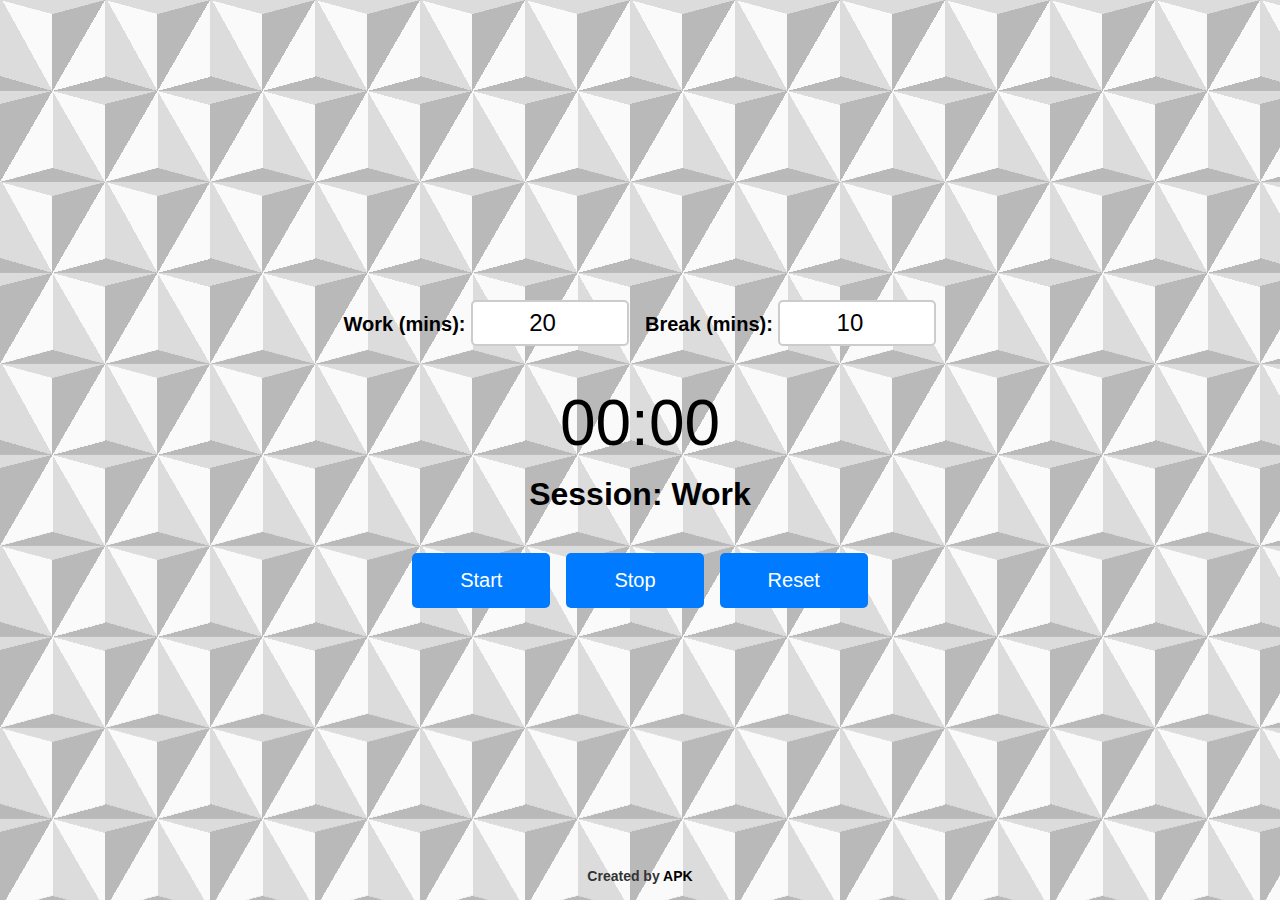
==== index.html @ 3d2f9d0f "Update index.html" ====
<!DOCTYPE html>
<html lang="en">
<head>
    <meta name="viewport" content="width=device-width, initial-scale=1.0">
    <title>Pomodoro Timer</title>
    <meta property="og:description" content="Pomodoro Time">
    <meta property="og:title" content="Pomodoro Timer Made by Ankit AKA APK">
    <meta property="og:url" content="https://mrapk.github.io/">

    <style>
        body {
            display: flex;
            justify-content: center;
            align-items: center;
            text-align: center;
            height: 100vh;
            font-size: 1.25rem; /* Scales with screen size */
            font-family: Arial, sans-serif;
            flex-direction: column;
            background-color: #f5f5f5;
            overflow: hidden;
            margin: 0;
            padding: 0;
            --s: 105px; /* control the size */
            --c1: #b9b9b9;
            --c2: #dcdcdc;
            --c3: #fafafa;

            background: conic-gradient(
                    from 75deg,
                    var(--c1) 15deg,
                    var(--c2) 0 30deg,
                    #0000 0 180deg,
                    var(--c2) 0 195deg,
                    var(--c1) 0 210deg,
                    #0000 0
                )
                calc(0.5 * var(--s)) calc(0.5 * var(--s) / 0.577),
                conic-gradient(
                var(--c1) 30deg,
                var(--c3) 0 75deg,
                var(--c1) 0 90deg,
                var(--c2) 0 105deg,
                var(--c3) 0 150deg,
                var(--c2) 0 180deg,
                var(--c3) 0 210deg,
                var(--c1) 0 256deg,
                var(--c2) 0 270deg,
                var(--c1) 0 286deg,
                var(--c2) 0 331deg,
                var(--c3) 0
                );
            background-size: var(--s) calc(var(--s) / 0.577);
            /* 0.577=tan(30deg)*/

            background-repeat: repeat;
        }
        a {
            text-decoration: none;
            color: #000000;
        }
        #data {
            display: flex;
            flex-direction: column;
            justify-content: center;
            align-items: center;
            margin-bottom: 1rem;
            
        }

        input {
            width: 60%; /* Adjust input width for smaller screens */
            height: 2.5rem;
            text-align: center;
            font-size: 1rem;
            border-radius: 5px;
            margin: 0.5rem 0;
            border: 2px solid #ccc;
            outline: none;
        }

        #text {
            font-size: 1.25rem;
            margin: 0.5rem;
            font-weight: bold;
            color: #000000;
            text-align: center;
            margin-bottom: 1rem;
        }

        #timer {
            font-size: 3rem; /* Scales for both mobile and desktop */
        }

        #session-type {
            font-size: 1.5rem;
            margin-top: 1rem;
            font-weight: bold;
            color: #000000;
            text-align: center;
        }

        #controls {
            margin-top: 2rem;
            display: flex;
            justify-content: center;
            align-items: center;
            flex-direction: column;
        }

        button {
            padding: 1rem 2rem;
            font-size: 1rem;
            margin: 0.5rem;
            border: none;
            border-radius: 5px;
            background-color: #007bff;
            color: white;
            cursor: pointer;
        }

        button:hover {
            background-color: #0056b3;
        }

        button:active {
            background-color: #004080;
        }

        footer {
            position: absolute;
            bottom: 0;
            left: 0;
            right: 0;
            text-align: center;
            font-size: 0.875rem;
            font-weight: bold;
            color: #333;
            padding: 1rem;
            cursor: default;
            -webkit-user-select: none; /* Safari */
            -ms-user-select: none; /* IE 10 and IE 11 */
            user-select: none; /* Standard syntax */
        }
        div{
            cursor: default;
            -webkit-user-select: none; /* Safari */
            -ms-user-select: none; /* IE 10 and IE 11 */
            user-select: none; /* Standard syntax */
        }
        /* Media query for smaller screens */
        @media (min-width: 768px) {
            input {
                width: 150px;
                font-size: 1.5rem;
            }

            #timer {
                font-size: 4rem;
            }
            #data{
                flex-direction: row;
            }
            #controls {
                flex-direction: row;
            }

            #session-type {
                font-size: 2rem;
            }

            button {
                font-size: 1.25rem;
                padding: 1rem 3rem;
            }
        }
    </style>
</head>
<body>
<div id="data">
    <div id="text">Work (mins): <input type="number" id="workMinutes" value="20" max="60" min="1"></div>
    <div id="text">Break (mins): <input type="number" id="breakMinutes" value="10" max="60" min="1"></div>
</div>

<div id="timer">00:00</div>

<div id="session-type">Session: Work</div>

<div id="controls">
    <button onclick="startTimer()">Start</button>
    <button onclick="stopTimer()">Stop</button>
    <button onclick="resetTimer()">Reset</button>
</div>

<script>
    var timerDisplay = document.getElementById('timer');
    var sessionTypeDisplay = document.getElementById('session-type');
    var interval;
    var time; // Store the remaining time in seconds
    var isWorkSession = true; // Keep track of whether it's a work or break session
    var timerStartTime;
    
    // Register the service worker
    if ('serviceWorker' in navigator) {
        navigator.serviceWorker.register('sw.js')
            .then(function(registration) {
                console.log('Service Worker registered with scope:', registration.scope);
            }).catch(function(error) {
                console.log('Service Worker registration failed:', error);
            });
    }
    
    // Function to calculate remaining time based on the current time and start time
    function calculateRemainingTime() {
        var currentTime = Date.now();
        var elapsedTime = Math.floor((currentTime - timerStartTime) / 1000); // Elapsed time in seconds
        return time - elapsedTime; // Remaining time
    }
    
    // Start the timer and store the start time
    function startTimer() {
        if (time === undefined) {
            var workMinutes = document.getElementById('workMinutes').value;
            var breakMinutes = document.getElementById('breakMinutes').value;
    
            if (isWorkSession) {
                time = parseInt(workMinutes) * 60;
                sessionTypeDisplay.textContent = "Session: Work";
            } else {
                time = parseInt(breakMinutes) * 60;
                sessionTypeDisplay.textContent = "Session: Break";
            }
    
            timerStartTime = Date.now();
            localStorage.setItem('timerStartTime', timerStartTime);
            localStorage.setItem('time', time);
            localStorage.setItem('isWorkSession', isWorkSession);
        }
    
        clearInterval(interval);
        interval = setInterval(function () {
            time = calculateRemainingTime();
    
            var minutes = Math.floor(time / 60);
            var seconds = time % 60;
    
            minutes = minutes < 10 ? '0' + minutes : minutes;
            seconds = seconds < 10 ? '0' + seconds : seconds;
    
            timerDisplay.textContent = minutes + ':' + seconds;
    
            if (time <= 0) {
                clearInterval(interval);
    
                announceSessionEnd();
    
                isWorkSession = !isWorkSession;
                time = undefined;
                localStorage.removeItem('timerStartTime');
                startTimer();
            }
        }, 1000);
    }
    
    function stopTimer() {
        clearInterval(interval);
        localStorage.removeItem('timerStartTime'); // Clear saved state when stopped
    }
    
    function resetTimer() {
        clearInterval(interval);
        timerDisplay.textContent = "00:00";
        sessionTypeDisplay.textContent = "Session: Work";
        time = undefined;
        isWorkSession = true;
        localStorage.removeItem('timerStartTime'); // Clear saved state
        localStorage.removeItem('time');
        localStorage.removeItem('isWorkSession');
    }
    
    // Restore the timer state from localStorage if it exists
    window.addEventListener('load', function() {
        if (localStorage.getItem('timerStartTime')) {
            timerStartTime = parseInt(localStorage.getItem('timerStartTime'));
            time = parseInt(localStorage.getItem('time'));
            isWorkSession = localStorage.getItem('isWorkSession') === 'true';
            startTimer(); // Resume the timer
        }
    });
    
    // Function to announce the end of a session
    function announceSessionEnd() {
        var message;
        if (isWorkSession) {
            message = "Work session complete. Time for a break!";
        } else {
            message = "Break time is over. Time to work!";
        }
    
        var utterance = new SpeechSynthesisUtterance(message);
        window.speechSynthesis.speak(utterance);
    
        notifyUser(message);
    }
    
    // Function to show notification using the ServiceWorker
    function notifyUser(message) {
        if ('serviceWorker' in navigator) {
            navigator.serviceWorker.ready.then(function(registration) {
                registration.showNotification('Pomodoro Timer', {
                    body: message,
                    icon: 'icon.png' // Optional: Add an icon if you want
                });
            });
        } else {
            alert(message); // Fallback for unsupported browsers
        }
    }
    
</script>

</body>
<footer>Created by <a href="https://github.com/mrapk">APK</a></footer>
</html>
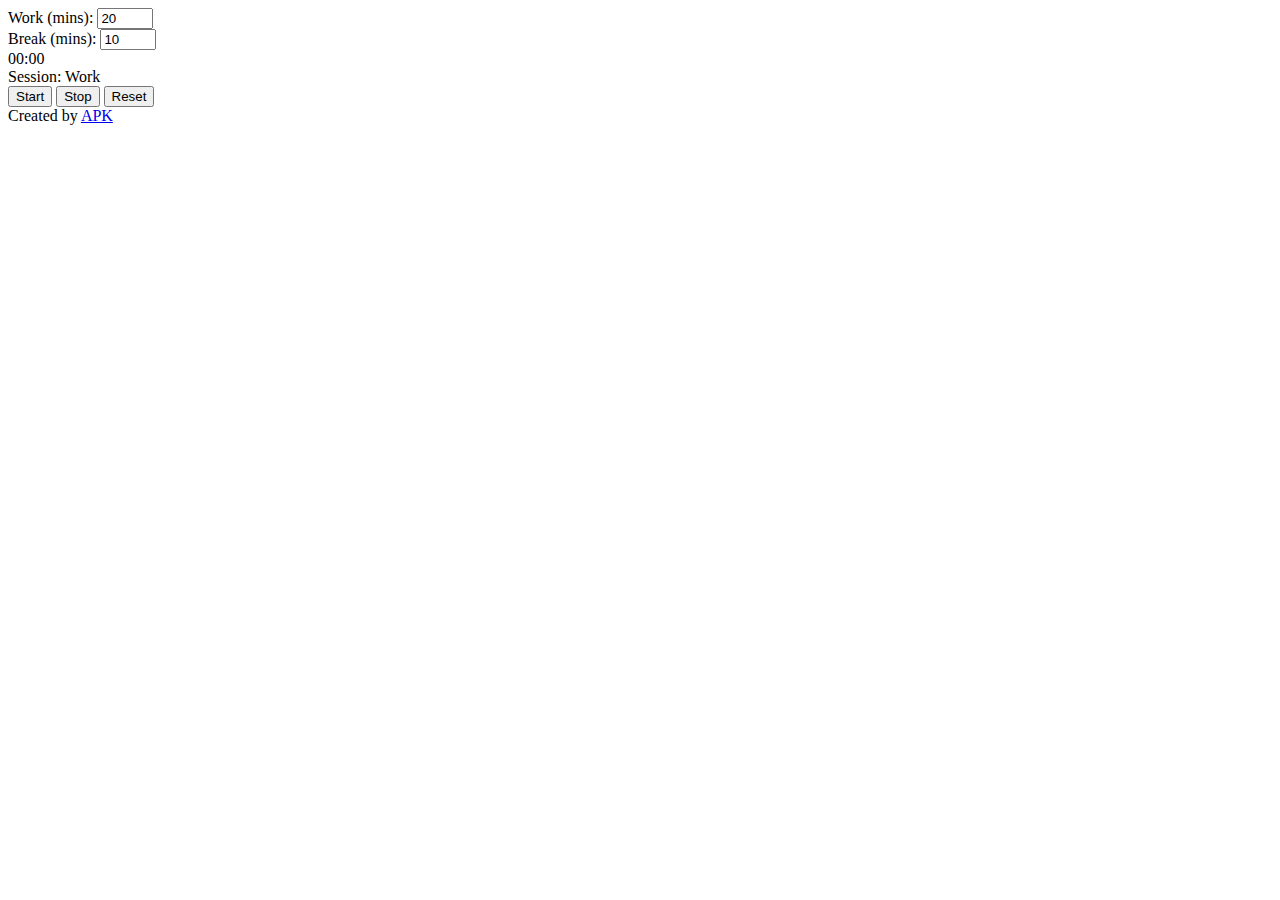
==== commit 8e6104dd: "Update index.html" ====
--- a/index.html
+++ b/index.html
@@ -8,172 +8,7 @@
     <meta property="og:url" content="https://mrapk.github.io/">
 
     <style>
-        body {
-            display: flex;
-            justify-content: center;
-            align-items: center;
-            text-align: center;
-            height: 100vh;
-            font-size: 1.25rem; /* Scales with screen size */
-            font-family: Arial, sans-serif;
-            flex-direction: column;
-            background-color: #f5f5f5;
-            overflow: hidden;
-            margin: 0;
-            padding: 0;
-            --s: 105px; /* control the size */
-            --c1: #b9b9b9;
-            --c2: #dcdcdc;
-            --c3: #fafafa;
-
-            background: conic-gradient(
-                    from 75deg,
-                    var(--c1) 15deg,
-                    var(--c2) 0 30deg,
-                    #0000 0 180deg,
-                    var(--c2) 0 195deg,
-                    var(--c1) 0 210deg,
-                    #0000 0
-                )
-                calc(0.5 * var(--s)) calc(0.5 * var(--s) / 0.577),
-                conic-gradient(
-                var(--c1) 30deg,
-                var(--c3) 0 75deg,
-                var(--c1) 0 90deg,
-                var(--c2) 0 105deg,
-                var(--c3) 0 150deg,
-                var(--c2) 0 180deg,
-                var(--c3) 0 210deg,
-                var(--c1) 0 256deg,
-                var(--c2) 0 270deg,
-                var(--c1) 0 286deg,
-                var(--c2) 0 331deg,
-                var(--c3) 0
-                );
-            background-size: var(--s) calc(var(--s) / 0.577);
-            /* 0.577=tan(30deg)*/
-
-            background-repeat: repeat;
-        }
-        a {
-            text-decoration: none;
-            color: #000000;
-        }
-        #data {
-            display: flex;
-            flex-direction: column;
-            justify-content: center;
-            align-items: center;
-            margin-bottom: 1rem;
-            
-        }
-
-        input {
-            width: 60%; /* Adjust input width for smaller screens */
-            height: 2.5rem;
-            text-align: center;
-            font-size: 1rem;
-            border-radius: 5px;
-            margin: 0.5rem 0;
-            border: 2px solid #ccc;
-            outline: none;
-        }
-
-        #text {
-            font-size: 1.25rem;
-            margin: 0.5rem;
-            font-weight: bold;
-            color: #000000;
-            text-align: center;
-            margin-bottom: 1rem;
-        }
-
-        #timer {
-            font-size: 3rem; /* Scales for both mobile and desktop */
-        }
-
-        #session-type {
-            font-size: 1.5rem;
-            margin-top: 1rem;
-            font-weight: bold;
-            color: #000000;
-            text-align: center;
-        }
-
-        #controls {
-            margin-top: 2rem;
-            display: flex;
-            justify-content: center;
-            align-items: center;
-            flex-direction: column;
-        }
-
-        button {
-            padding: 1rem 2rem;
-            font-size: 1rem;
-            margin: 0.5rem;
-            border: none;
-            border-radius: 5px;
-            background-color: #007bff;
-            color: white;
-            cursor: pointer;
-        }
-
-        button:hover {
-            background-color: #0056b3;
-        }
-
-        button:active {
-            background-color: #004080;
-        }
-
-        footer {
-            position: absolute;
-            bottom: 0;
-            left: 0;
-            right: 0;
-            text-align: center;
-            font-size: 0.875rem;
-            font-weight: bold;
-            color: #333;
-            padding: 1rem;
-            cursor: default;
-            -webkit-user-select: none; /* Safari */
-            -ms-user-select: none; /* IE 10 and IE 11 */
-            user-select: none; /* Standard syntax */
-        }
-        div{
-            cursor: default;
-            -webkit-user-select: none; /* Safari */
-            -ms-user-select: none; /* IE 10 and IE 11 */
-            user-select: none; /* Standard syntax */
-        }
-        /* Media query for smaller screens */
-        @media (min-width: 768px) {
-            input {
-                width: 150px;
-                font-size: 1.5rem;
-            }
-
-            #timer {
-                font-size: 4rem;
-            }
-            #data{
-                flex-direction: row;
-            }
-            #controls {
-                flex-direction: row;
-            }
-
-            #session-type {
-                font-size: 2rem;
-            }
-
-            button {
-                font-size: 1.25rem;
-                padding: 1rem 3rem;
-            }
-        }
+        /* CSS styles remain the same */
     </style>
 </head>
 <body>
@@ -196,10 +31,9 @@
     var timerDisplay = document.getElementById('timer');
     var sessionTypeDisplay = document.getElementById('session-type');
     var interval;
-    var time; // Store the remaining time in seconds
-    var isWorkSession = true; // Keep track of whether it's a work or break session
-    var timerStartTime;
-    
+    var time;
+    var isWorkSession = true;
+
     // Register the service worker
     if ('serviceWorker' in navigator) {
         navigator.serviceWorker.register('sw.js')
@@ -209,20 +43,12 @@
                 console.log('Service Worker registration failed:', error);
             });
     }
-    
-    // Function to calculate remaining time based on the current time and start time
-    function calculateRemainingTime() {
-        var currentTime = Date.now();
-        var elapsedTime = Math.floor((currentTime - timerStartTime) / 1000); // Elapsed time in seconds
-        return time - elapsedTime; // Remaining time
-    }
-    
-    // Start the timer and store the start time
+
     function startTimer() {
         if (time === undefined) {
             var workMinutes = document.getElementById('workMinutes').value;
             var breakMinutes = document.getElementById('breakMinutes').value;
-    
+
             if (isWorkSession) {
                 time = parseInt(workMinutes) * 60;
                 sessionTypeDisplay.textContent = "Session: Work";
@@ -230,65 +56,48 @@
                 time = parseInt(breakMinutes) * 60;
                 sessionTypeDisplay.textContent = "Session: Break";
             }
-    
-            timerStartTime = Date.now();
-            localStorage.setItem('timerStartTime', timerStartTime);
-            localStorage.setItem('time', time);
-            localStorage.setItem('isWorkSession', isWorkSession);
         }
-    
+
         clearInterval(interval);
         interval = setInterval(function () {
-            time = calculateRemainingTime();
-    
             var minutes = Math.floor(time / 60);
             var seconds = time % 60;
-    
+            
             minutes = minutes < 10 ? '0' + minutes : minutes;
             seconds = seconds < 10 ? '0' + seconds : seconds;
-    
+
             timerDisplay.textContent = minutes + ':' + seconds;
-    
+
+            if (time > 0 && time % 60 === 0) {
+                notifyUser(minutes + " minutes left");
+            }
+
             if (time <= 0) {
                 clearInterval(interval);
-    
+            
                 announceSessionEnd();
-    
+
                 isWorkSession = !isWorkSession;
                 time = undefined;
-                localStorage.removeItem('timerStartTime');
                 startTimer();
             }
+            
+            time--;
         }, 1000);
     }
     
     function stopTimer() {
         clearInterval(interval);
-        localStorage.removeItem('timerStartTime'); // Clear saved state when stopped
     }
-    
+
     function resetTimer() {
         clearInterval(interval);
         timerDisplay.textContent = "00:00";
         sessionTypeDisplay.textContent = "Session: Work";
         time = undefined;
         isWorkSession = true;
-        localStorage.removeItem('timerStartTime'); // Clear saved state
-        localStorage.removeItem('time');
-        localStorage.removeItem('isWorkSession');
     }
     
-    // Restore the timer state from localStorage if it exists
-    window.addEventListener('load', function() {
-        if (localStorage.getItem('timerStartTime')) {
-            timerStartTime = parseInt(localStorage.getItem('timerStartTime'));
-            time = parseInt(localStorage.getItem('time'));
-            isWorkSession = localStorage.getItem('isWorkSession') === 'true';
-            startTimer(); // Resume the timer
-        }
-    });
-    
-    // Function to announce the end of a session
     function announceSessionEnd() {
         var message;
         if (isWorkSession) {
@@ -296,13 +105,12 @@
         } else {
             message = "Break time is over. Time to work!";
         }
-    
+
         var utterance = new SpeechSynthesisUtterance(message);
         window.speechSynthesis.speak(utterance);
-    
-        notifyUser(message);
+        alert(message);
     }
-    
+
     // Function to show notification using the ServiceWorker
     function notifyUser(message) {
         if ('serviceWorker' in navigator) {
@@ -313,10 +121,10 @@
                 });
             });
         } else {
-            alert(message); // Fallback for unsupported browsers
+            // Fallback for unsupported browsers
+            alert(message);
         }
     }
-    
 </script>
 
 </body>
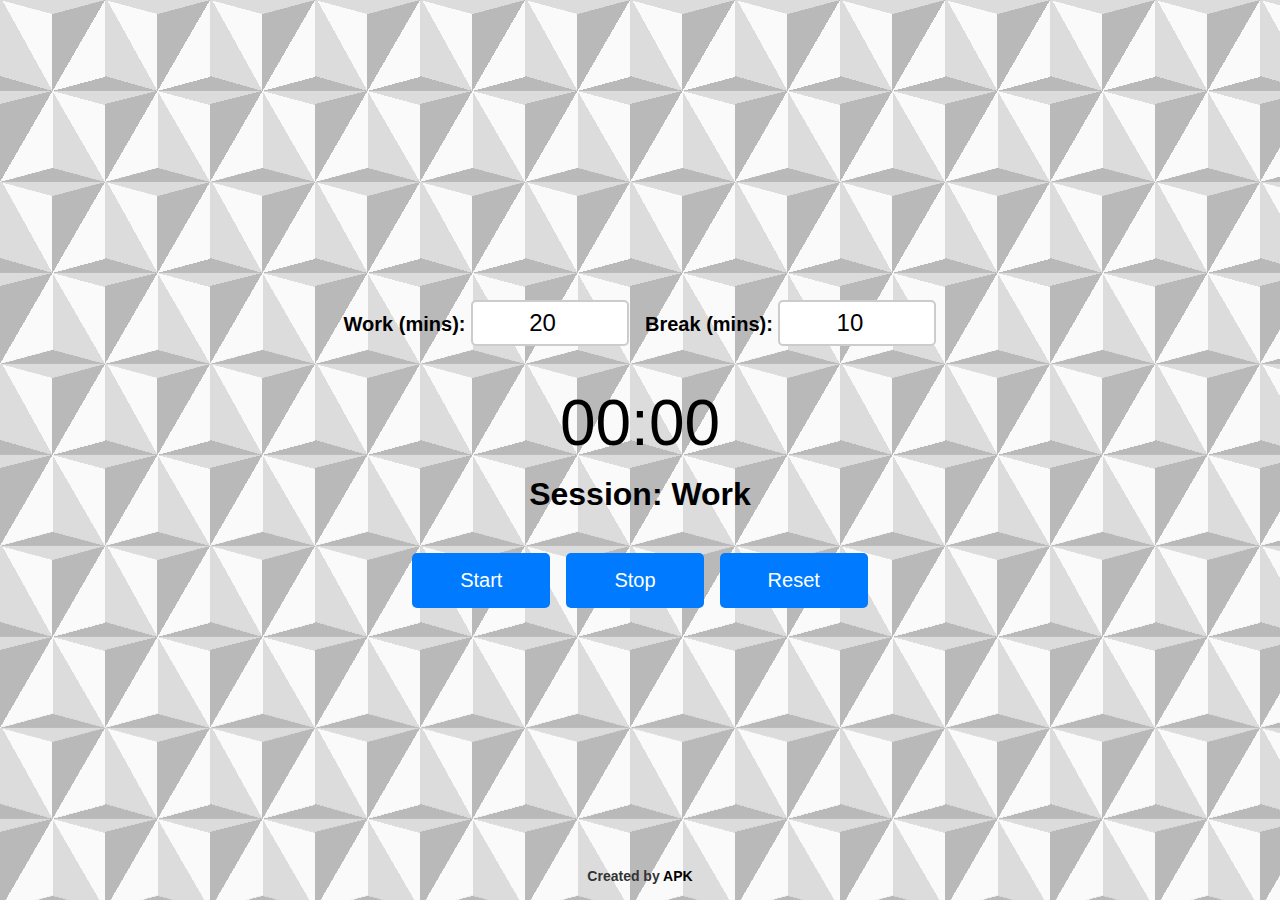
==== commit 4cee90f5: "Update index.html" ====
--- a/index.html
+++ b/index.html
@@ -8,7 +8,173 @@
     <meta property="og:url" content="https://mrapk.github.io/">
 
     <style>
-        /* CSS styles remain the same */
+      
+        body {
+            display: flex;
+            justify-content: center;
+            align-items: center;
+            text-align: center;
+            height: 100vh;
+            font-size: 1.25rem; /* Scales with screen size */
+            font-family: Arial, sans-serif;
+            flex-direction: column;
+            background-color: #f5f5f5;
+            overflow: hidden;
+            margin: 0;
+            padding: 0;
+            --s: 105px; /* control the size */
+            --c1: #b9b9b9;
+            --c2: #dcdcdc;
+            --c3: #fafafa;
+
+            background: conic-gradient(
+                    from 75deg,
+                    var(--c1) 15deg,
+                    var(--c2) 0 30deg,
+                    #0000 0 180deg,
+                    var(--c2) 0 195deg,
+                    var(--c1) 0 210deg,
+                    #0000 0
+                )
+                calc(0.5 * var(--s)) calc(0.5 * var(--s) / 0.577),
+                conic-gradient(
+                var(--c1) 30deg,
+                var(--c3) 0 75deg,
+                var(--c1) 0 90deg,
+                var(--c2) 0 105deg,
+                var(--c3) 0 150deg,
+                var(--c2) 0 180deg,
+                var(--c3) 0 210deg,
+                var(--c1) 0 256deg,
+                var(--c2) 0 270deg,
+                var(--c1) 0 286deg,
+                var(--c2) 0 331deg,
+                var(--c3) 0
+                );
+            background-size: var(--s) calc(var(--s) / 0.577);
+            /* 0.577=tan(30deg)*/
+
+            background-repeat: repeat;
+        }
+        a {
+            text-decoration: none;
+            color: #000000;
+        }
+        #data {
+            display: flex;
+            flex-direction: column;
+            justify-content: center;
+            align-items: center;
+            margin-bottom: 1rem;
+            
+        }
+
+        input {
+            width: 60%; /* Adjust input width for smaller screens */
+            height: 2.5rem;
+            text-align: center;
+            font-size: 1rem;
+            border-radius: 5px;
+            margin: 0.5rem 0;
+            border: 2px solid #ccc;
+            outline: none;
+        }
+
+        #text {
+            font-size: 1.25rem;
+            margin: 0.5rem;
+            font-weight: bold;
+            color: #000000;
+            text-align: center;
+            margin-bottom: 1rem;
+        }
+
+        #timer {
+            font-size: 3rem; /* Scales for both mobile and desktop */
+        }
+
+        #session-type {
+            font-size: 1.5rem;
+            margin-top: 1rem;
+            font-weight: bold;
+            color: #000000;
+            text-align: center;
+        }
+
+        #controls {
+            margin-top: 2rem;
+            display: flex;
+            justify-content: center;
+            align-items: center;
+            flex-direction: column;
+        }
+
+        button {
+            padding: 1rem 2rem;
+            font-size: 1rem;
+            margin: 0.5rem;
+            border: none;
+            border-radius: 5px;
+            background-color: #007bff;
+            color: white;
+            cursor: pointer;
+        }
+
+        button:hover {
+            background-color: #0056b3;
+        }
+
+        button:active {
+            background-color: #004080;
+        }
+
+        footer {
+            position: absolute;
+            bottom: 0;
+            left: 0;
+            right: 0;
+            text-align: center;
+            font-size: 0.875rem;
+            font-weight: bold;
+            color: #333;
+            padding: 1rem;
+            cursor: default;
+            -webkit-user-select: none; /* Safari */
+            -ms-user-select: none; /* IE 10 and IE 11 */
+            user-select: none; /* Standard syntax */
+        }
+        div{
+            cursor: default;
+            -webkit-user-select: none; /* Safari */
+            -ms-user-select: none; /* IE 10 and IE 11 */
+            user-select: none; /* Standard syntax */
+        }
+        /* Media query for smaller screens */
+        @media (min-width: 768px) {
+            input {
+                width: 150px;
+                font-size: 1.5rem;
+            }
+
+            #timer {
+                font-size: 4rem;
+            }
+            #data{
+                flex-direction: row;
+            }
+            #controls {
+                flex-direction: row;
+            }
+
+            #session-type {
+                font-size: 2rem;
+            }
+
+            button {
+                font-size: 1.25rem;
+                padding: 1rem 3rem;
+            }
+        }
     </style>
 </head>
 <body>
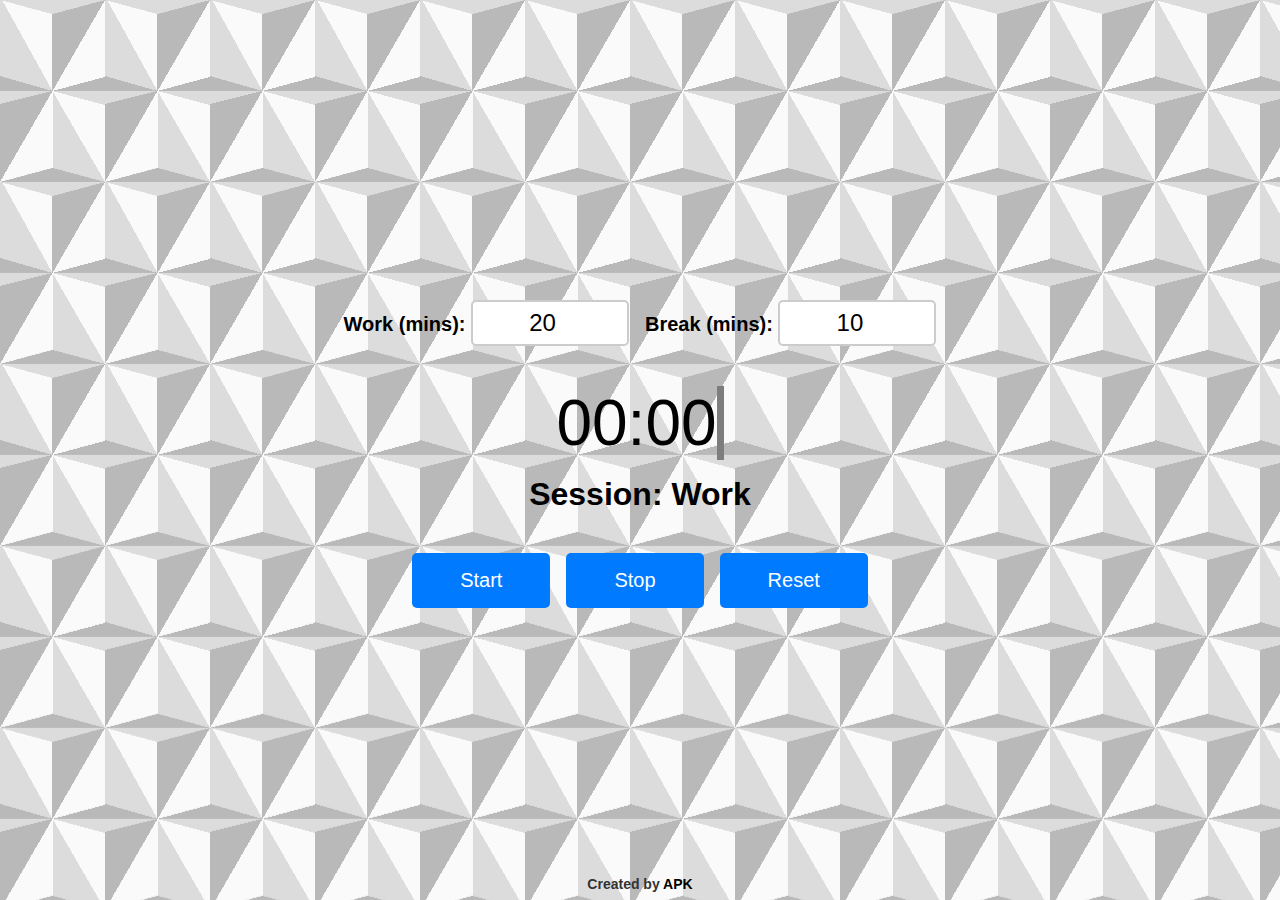
==== commit 36c0fdd0: "Update index.html" ====
--- a/index.html
+++ b/index.html
@@ -8,7 +8,6 @@
     <meta property="og:url" content="https://mrapk.github.io/">
 
     <style>
-      
         body {
             display: flex;
             justify-content: center;
@@ -91,6 +90,9 @@
 
         #timer {
             font-size: 3rem; /* Scales for both mobile and desktop */
+            animation: blink-caret .75s step-end infinite;
+            border-right: .12em solid rgb(126, 125, 124);
+            white-space: nowrap;
         }
 
         #session-type {
@@ -137,7 +139,7 @@
             font-size: 0.875rem;
             font-weight: bold;
             color: #333;
-            padding: 1rem;
+            padding: 0.5rem;
             cursor: default;
             -webkit-user-select: none; /* Safari */
             -ms-user-select: none; /* IE 10 and IE 11 */
@@ -149,13 +151,17 @@
             -ms-user-select: none; /* IE 10 and IE 11 */
             user-select: none; /* Standard syntax */
         }
+        
+        @keyframes blink-caret {
+        from, to { border-color: transparent }
+        50% { border-color: rgb(88, 88, 88); }
+        }
         /* Media query for smaller screens */
-        @media (min-width: 768px) {
+        @media (min-width: 768px){
             input {
                 width: 150px;
                 font-size: 1.5rem;
             }
-
             #timer {
                 font-size: 4rem;
             }
@@ -199,6 +205,18 @@
     var interval;
     var time;
     var isWorkSession = true;
+    var i = 0;
+    var txt;
+    var speed = 100;
+
+    function typeWriter() {
+    
+    if (i < txt.length) {
+        timerDisplay.innerHTML += txt.charAt(i);
+        i++;
+        setTimeout(typeWriter, speed);
+    }
+    }
 
     // Register the service worker
     if ('serviceWorker' in navigator) {
@@ -231,8 +249,10 @@
             
             minutes = minutes < 10 ? '0' + minutes : minutes;
             seconds = seconds < 10 ? '0' + seconds : seconds;
-
-            timerDisplay.textContent = minutes + ':' + seconds;
+            i=0
+            timerDisplay.innerHTML = '';
+            txt = minutes + ':' + seconds;
+            typeWriter();
 
             if (time > 0 && time % 60 === 0) {
                 notifyUser(minutes + " minutes left");
@@ -258,7 +278,10 @@
 
     function resetTimer() {
         clearInterval(interval);
-        timerDisplay.textContent = "00:00";
+        i=0
+        timerDisplay.innerHTML = '';
+        txt = "00:00";
+        typeWriter();
         sessionTypeDisplay.textContent = "Session: Work";
         time = undefined;
         isWorkSession = true;
